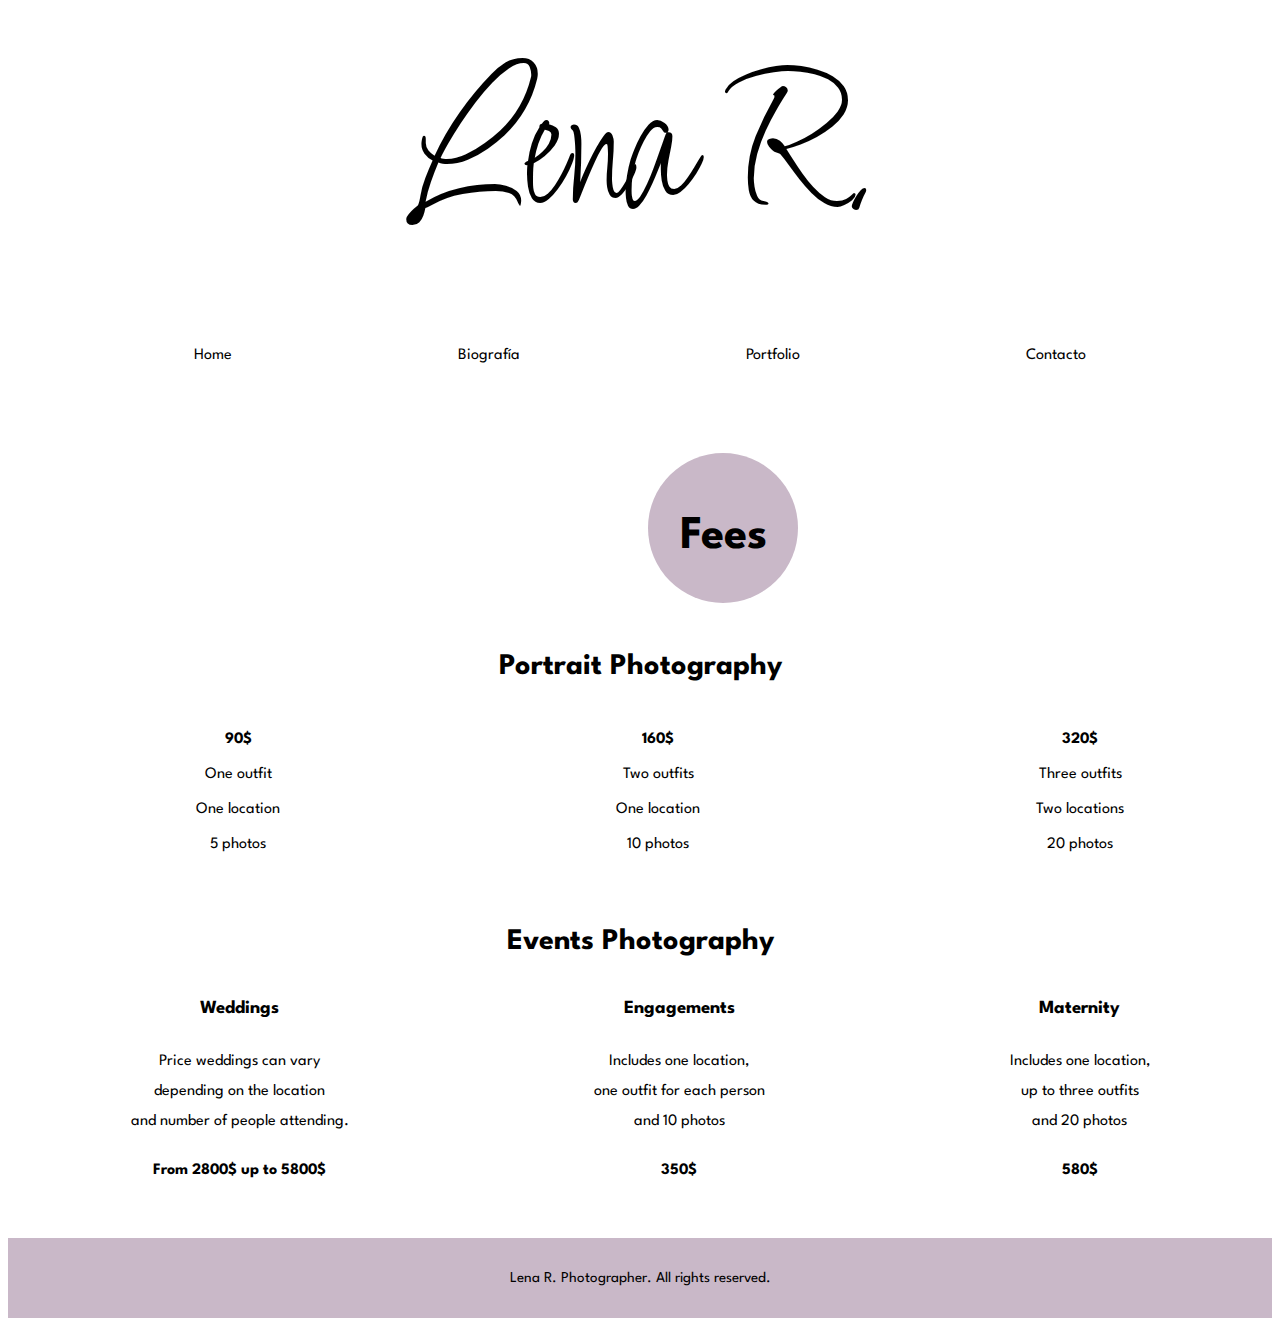
==== index.html @ c80189ec "overall changes" ====
<!DOCTYPE html>
<html lang="en">
<head>
    <meta charset="UTF-8">
    <meta http-equiv="X-UA-Compatible" content="IE=edge">
    <meta name="viewport" content="width=device-width, initial-scale=1.0">
    <title>Lena Radu</title>
    <link href="style.css" rel="stylesheet">
    <link rel="preconnect" href="https://fonts.googleapis.com">
    <link rel="preconnect" href="https://fonts.gstatic.com" crossorigin>
    <link href="https://fonts.googleapis.com/css2?family=Spartan:wght@300;400;700&display=swap" 
    rel="stylesheet">
    <link rel="preconnect" href="https://fonts.googleapis.com">
    <link rel="preconnect" href="https://fonts.gstatic.com" crossorigin>
    <link href="https://fonts.googleapis.com/css2?family=Licorice&display=swap" rel="stylesheet">

    

</head>
<body>
    <header class="banner">
        <h1>Lena R.</h1>
    </header>

        <nav class="navMenu">
            <a href="index.html" class="link">Home</a>
            <a href="biografia.html" class="link">Biografía</a>
            <a href="portfolio.html" class="link">Portfolio</a>
            <a href="contacto.html" class="link">Contacto</a>
        </nav>

        <!-- <div class="casa-andorra">
            <img src="img/casa.jpeg" 
            style="height: 100%; width: 100%; object-fit: contain">
            <img src="img/florMorada.jpeg"
            style="height: 100%; width: 100%; object-fit: contain">
        </div> -->
    

    <div class="fees">
        <h3>Fees</h3>
    </div>

    <div class="photography-fees">
        <h2>Portrait Photography</h2>
        <div class="portrait">
            
            <ul>
                <li class="price">90$</li>
                <li>One outfit</li>
                <li>One location</li>  
                <li>5 photos</li>     
            </ul>
            <ul>
                <li class="price">160$</li> 
                <li>Two outfits</li>
                <li>One location</li>  
                <li>10 photos</li> 
            </ul>
            <ul>
                <li class="price">320$</li> 
                <li>Three outfits</li>
                <li>Two locations</li>  
                <li>20 photos</li> 
            </ul>
        </div>

        <h2>Events Photography</h2>
        <div class="events">
            <div class="weddings">
                <h3>Weddings</h3>
                <p>Price weddings can vary <br>depending on the location <br>and number of people attending.</p>
                <li class="price">From 2800$ up to 5800$</li>
            </div>
             
            <div class="engagements">
                <h3>Engagements</h3>
                <p>Includes one location, <br>one outfit for each person <br>and 10 photos</p>
                <li class="price">350$</li>
            </div>
             
            <div class="maternity">
                <h3>Maternity</h3>
                <p>Includes one location, <br>up to three outfits <br>and 20 photos</p>
                <li class="price">580$</li> 
            </div>

        </div>
    </div>

    <footer>
        <p class="foot">Lena R. Photographer. All rights reserved.</p>
    </footer>
    
</body>
</html>
---- style.css ----
html{
    font-size: 62.5%;
    box-sizing: border-box;
    scroll-snap-type: y mandatory;
}
*, *:before, *:after {
    box-sizing: inherit;
}

body{
    font-size: 16px;
    font-family: 'Spartan', sans-serif;
}

.banner {
    height: 30rem;
    display: flex;
    justify-content: center;
    align-items: center;
}

h1 {
    font-family: 'Licorice', cursive;
    font-weight: 100;
    font-size: 20rem;
}

.navMenu {
    display: flex;
    flex-direction: row;
    justify-content: space-evenly;
    align-items: center;
} 

.link {
    text-decoration: none;
    font-weight: 400;
    color: black;
    padding: 4rem;
}

a:hover {
    text-decoration: underline;
}

.fees {
    background-color: #C9B8C8;
    font-weight: 700;
    font-size: 4rem;
    border-radius: 50%;
    height: 15rem;
    width: 15rem;
    margin-top: 5rem;
    display: flex;
    justify-content: center;
    align-items: center; 
    margin-left: 64rem;
}

li {
    list-style-type: none;
    padding: 1rem;
    text-align: center;
}
.price {
    font-weight: 700;
    display: flex;
    justify-content: space-around;
    align-items: center;
}

h2 {
    display: flex;
    justify-content: center;
    align-items: center;
    margin-top: 5rem;
    font-size: 3rem;
}

.portrait {
    display: flex;
    justify-content: space-around;
    align-items: center;
}

h3, p {
    display: flex;
    justify-content: center;
    align-items: center;
    text-align: center;
}

h3 {
    margin-bottom: 3rem;
}

.events {
    display: flex;
    justify-content: space-around;
    align-items: center;
}

p {
    line-height: 3rem;
}

footer {
    display: flex;
    justify-content: center;
    align-items: center;
    margin-top: 5rem;
    background-color:#C9B8C8;
    height: 8rem;
    width: 100%;
    font-size: 1.5rem;
}
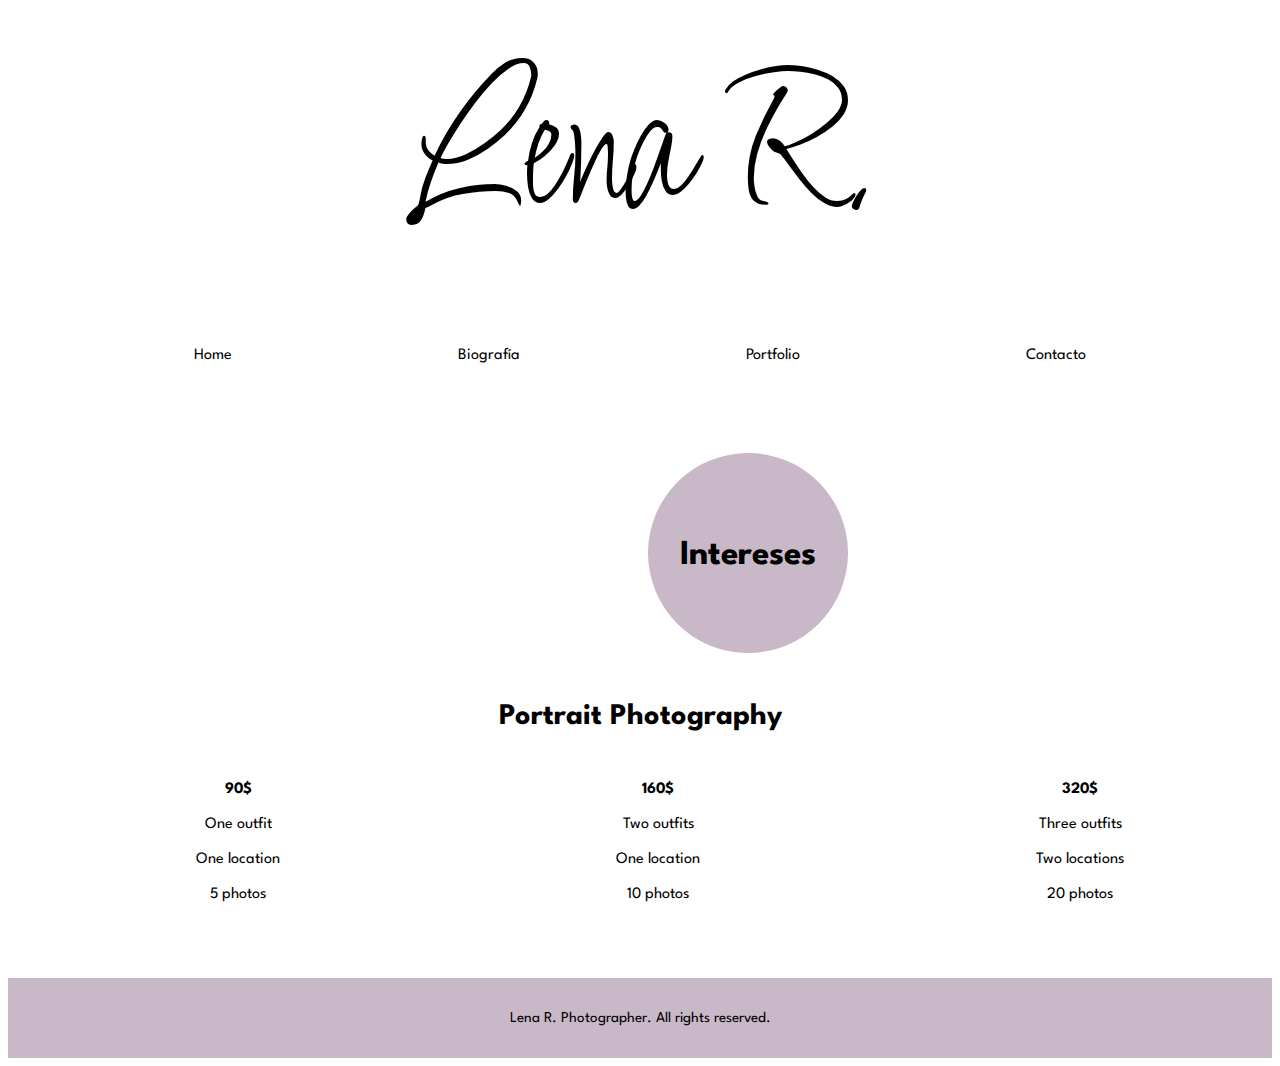
==== commit f9cc19e8: "index and css changes" ====
--- a/index.html
+++ b/index.html
@@ -38,7 +38,7 @@
     
 
     <div class="fees">
-        <h3>Fees</h3>
+        <h3>Intereses</h3>
     </div>
 
     <div class="photography-fees">
@@ -64,28 +64,6 @@
                 <li>20 photos</li> 
             </ul>
         </div>
-
-        <h2>Events Photography</h2>
-        <div class="events">
-            <div class="weddings">
-                <h3>Weddings</h3>
-                <p>Price weddings can vary <br>depending on the location <br>and number of people attending.</p>
-                <li class="price">From 2800$ up to 5800$</li>
-            </div>
-             
-            <div class="engagements">
-                <h3>Engagements</h3>
-                <p>Includes one location, <br>one outfit for each person <br>and 10 photos</p>
-                <li class="price">350$</li>
-            </div>
-             
-            <div class="maternity">
-                <h3>Maternity</h3>
-                <p>Includes one location, <br>up to three outfits <br>and 20 photos</p>
-                <li class="price">580$</li> 
-            </div>
-
-        </div>
     </div>
 
     <footer>
--- a/style.css
+++ b/style.css
@@ -46,11 +46,10 @@
 
 .fees {
     background-color: #C9B8C8;
-    font-weight: 700;
-    font-size: 4rem;
+    font-size: 3rem;
     border-radius: 50%;
-    height: 15rem;
-    width: 15rem;
+    height: 20rem;
+    width: 20rem;
     margin-top: 5rem;
     display: flex;
     justify-content: center;
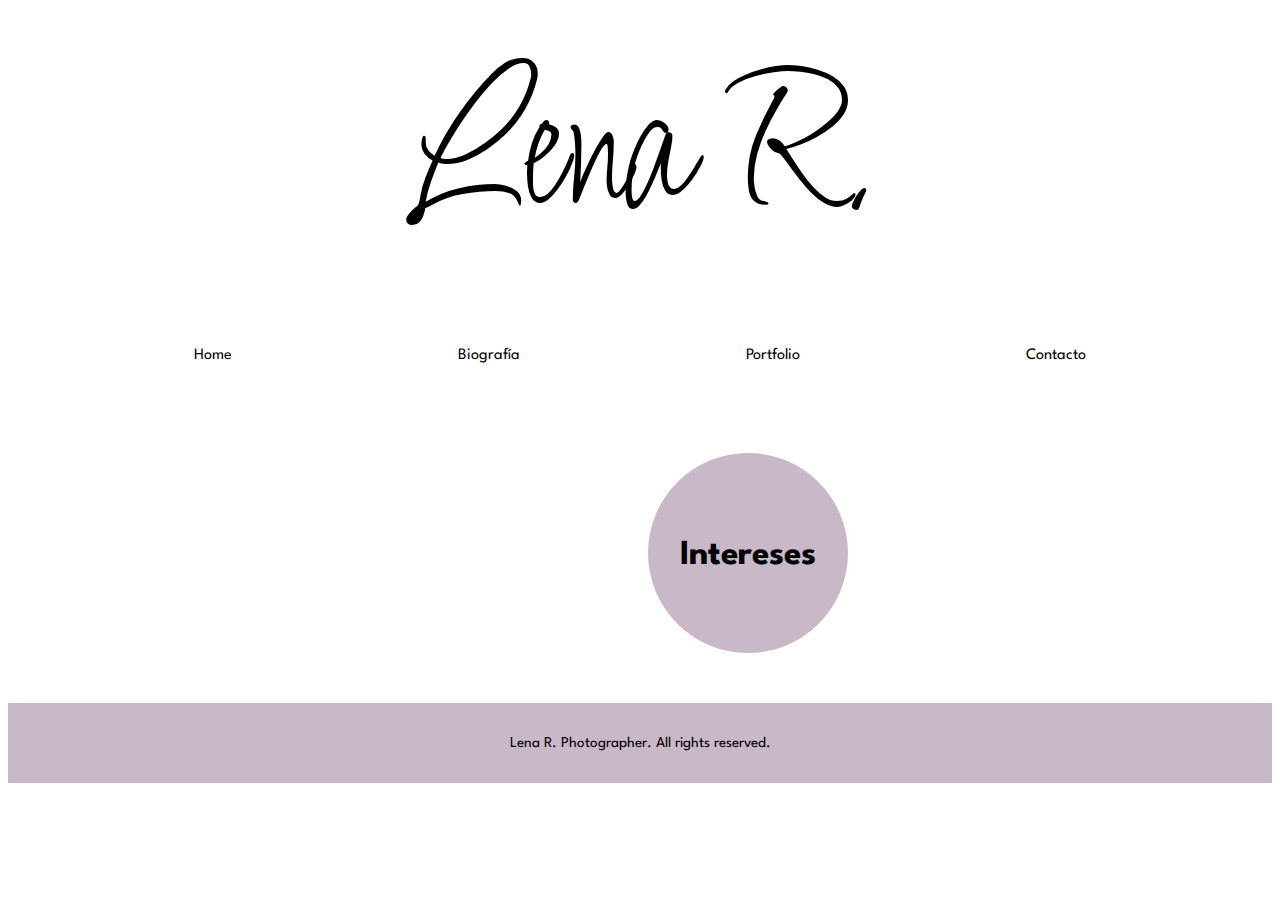
==== commit a7af92f7: "minor changes" ====
--- a/index.html
+++ b/index.html
@@ -13,11 +13,10 @@
     <link rel="preconnect" href="https://fonts.googleapis.com">
     <link rel="preconnect" href="https://fonts.gstatic.com" crossorigin>
     <link href="https://fonts.googleapis.com/css2?family=Licorice&display=swap" rel="stylesheet">
+</head>
 
+<body>
     
-
-</head>
-<body>
     <header class="banner">
         <h1>Lena R.</h1>
     </header>
@@ -40,7 +39,7 @@
     <div class="fees">
         <h3>Intereses</h3>
     </div>
-
+<!-- 
     <div class="photography-fees">
         <h2>Portrait Photography</h2>
         <div class="portrait">
@@ -64,7 +63,7 @@
                 <li>20 photos</li> 
             </ul>
         </div>
-    </div>
+    </div> -->
 
     <footer>
         <p class="foot">Lena R. Photographer. All rights reserved.</p>
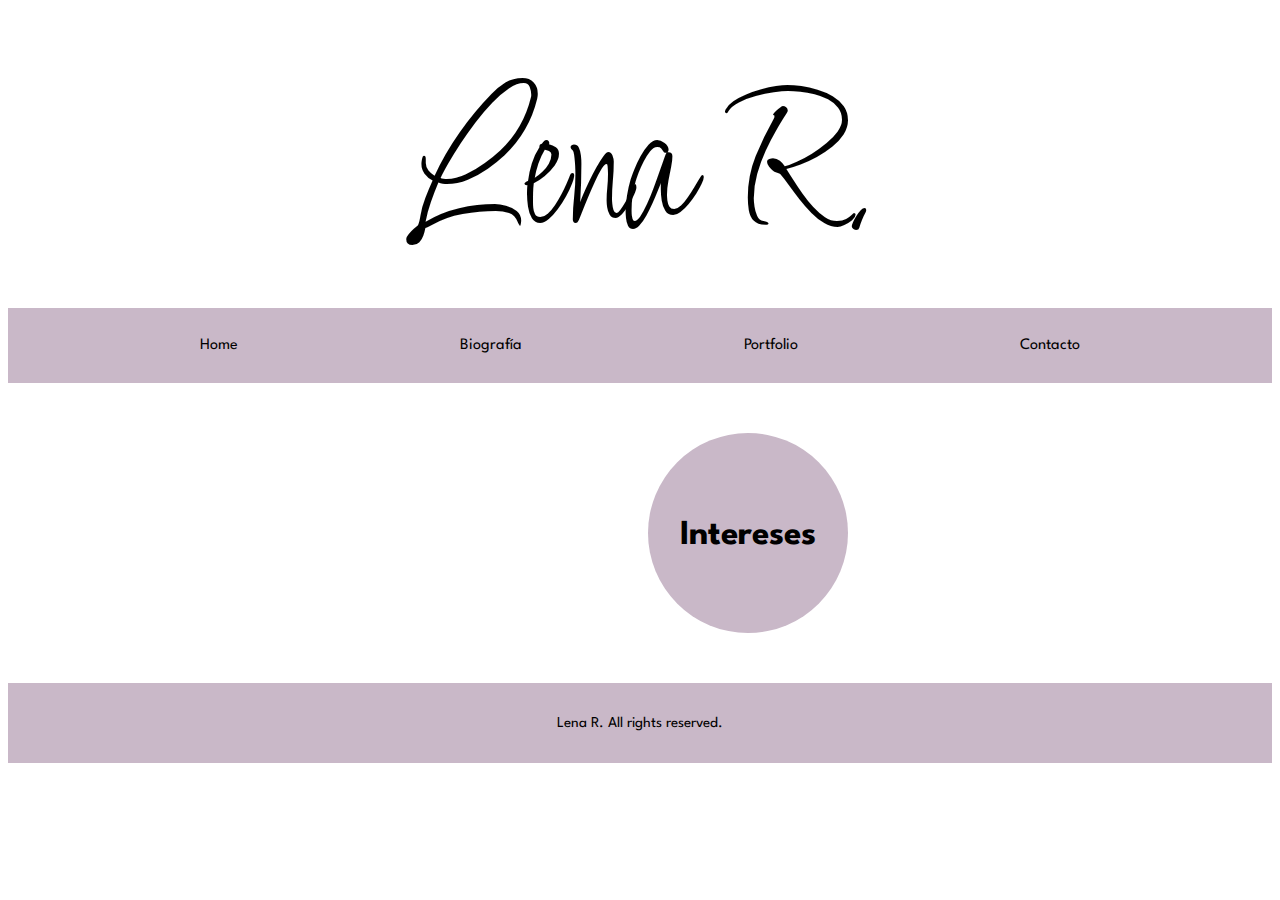
==== commit efaa228f: "overall changes" ====
--- a/index.html
+++ b/index.html
@@ -66,8 +66,8 @@
     </div> -->
 
     <footer>
-        <p class="foot">Lena R. Photographer. All rights reserved.</p>
+        <p class="foot">Lena R. All rights reserved.</p>
     </footer>
     
 </body>
-</html>+</html>
--- a/style.css
+++ b/style.css
@@ -18,6 +18,7 @@
     display: flex;
     justify-content: center;
     align-items: center;
+    padding-top: 4rem;
 }
 
 h1 {
@@ -31,17 +32,19 @@
     flex-direction: row;
     justify-content: space-evenly;
     align-items: center;
+    background-color: #C9B8C8;
 } 
 
 .link {
     text-decoration: none;
     font-weight: 400;
     color: black;
-    padding: 4rem;
+    padding: 3rem;
 }
 
 a:hover {
     text-decoration: underline;
+    color: #704C52;
 }
 
 .fees {
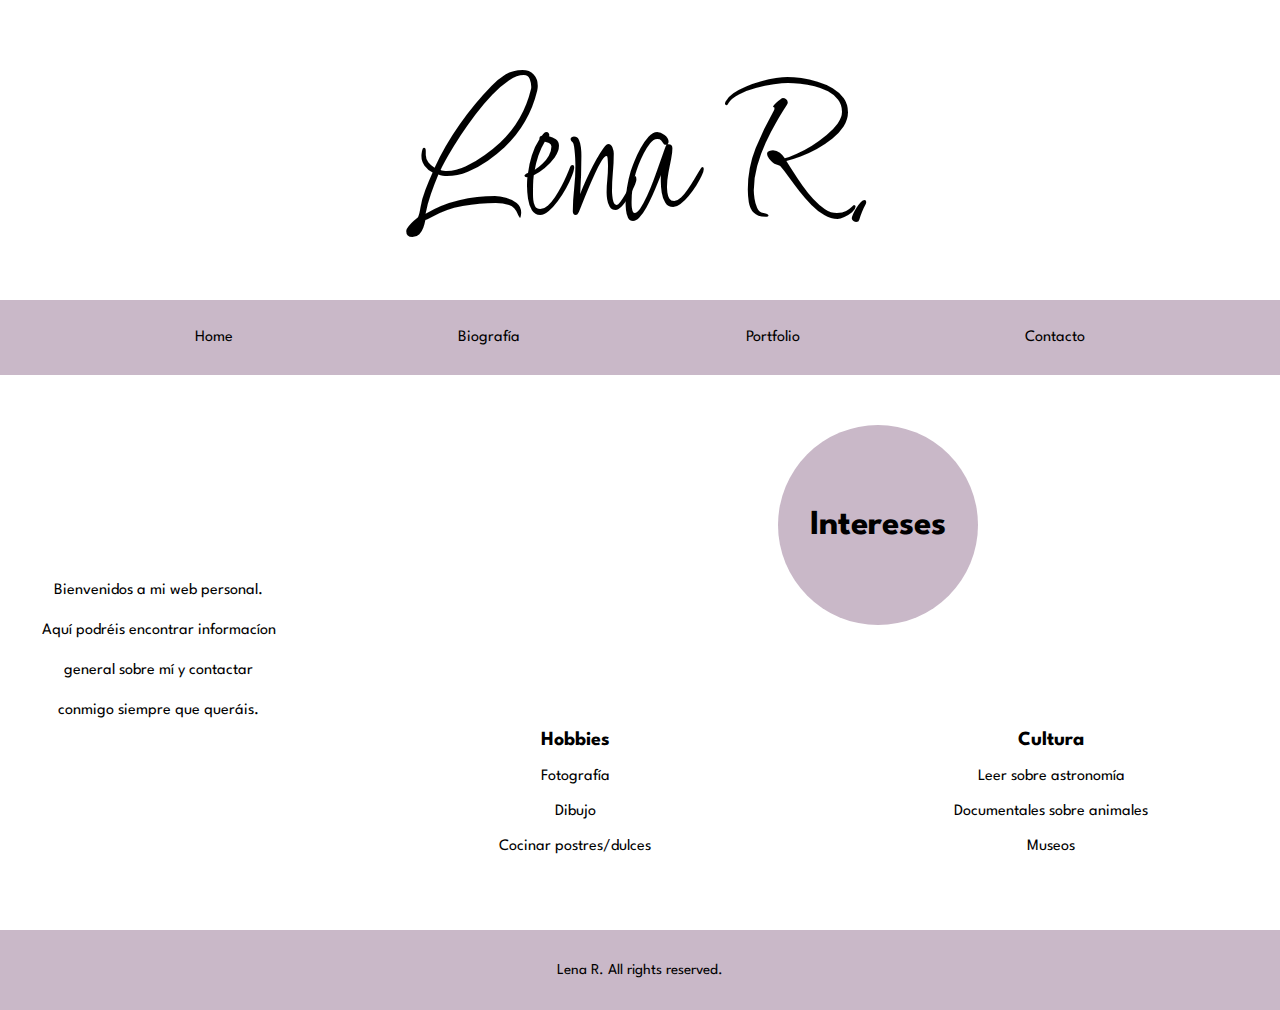
==== commit c4c11260: "index and porfolio changes" ====
--- a/index.html
+++ b/index.html
@@ -21,49 +21,45 @@
         <h1>Lena R.</h1>
     </header>
 
-        <nav class="navMenu">
-            <a href="index.html" class="link">Home</a>
-            <a href="biografia.html" class="link">Biografía</a>
-            <a href="portfolio.html" class="link">Portfolio</a>
-            <a href="contacto.html" class="link">Contacto</a>
+        <nav>
+            <a href="index.html">Home</a>
+            <a href="biografia.html">Biografía</a>
+            <a href="portfolio.html">Portfolio</a>
+            <a href="contacto.html">Contacto</a>
         </nav>
 
-        <!-- <div class="casa-andorra">
-            <img src="img/casa.jpeg" 
-            style="height: 100%; width: 100%; object-fit: contain">
-            <img src="img/florMorada.jpeg"
-            style="height: 100%; width: 100%; object-fit: contain">
-        </div> -->
+        <main class="content">
+
+            <aside>
+                <p>
+                    Bienvenidos a mi web personal. <br>Aquí podréis encontrar informacíon <br>general
+                    sobre mí y contactar <br>conmigo siempre que queráis.
+                </p>
+            </aside>
+
+            <section>
+                <section class="interest">
+                    <h3>Intereses</h3>
+                </section>
     
+                <section class="aboutMe">
+                    <ul>
+                        <li class="title">Hobbies</li>
+                        <li>Fotografía</li>
+                        <li>Dibujo</li>
+                        <li>Cocinar postres/dulces</li>
+                    </ul>
+    
+                    <ul>
+                        <li class="title">Cultura</li>
+                        <li>Leer sobre astronomía</li>
+                        <li>Documentales sobre animales</li>
+                        <li>Museos</li>
+                    </ul>
+                </section>
+            </section>
 
-    <div class="fees">
-        <h3>Intereses</h3>
-    </div>
-<!-- 
-    <div class="photography-fees">
-        <h2>Portrait Photography</h2>
-        <div class="portrait">
-            
-            <ul>
-                <li class="price">90$</li>
-                <li>One outfit</li>
-                <li>One location</li>  
-                <li>5 photos</li>     
-            </ul>
-            <ul>
-                <li class="price">160$</li> 
-                <li>Two outfits</li>
-                <li>One location</li>  
-                <li>10 photos</li> 
-            </ul>
-            <ul>
-                <li class="price">320$</li> 
-                <li>Three outfits</li>
-                <li>Two locations</li>  
-                <li>20 photos</li> 
-            </ul>
-        </div>
-    </div> -->
+        </main>
 
     <footer>
         <p class="foot">Lena R. All rights reserved.</p>
--- a/style.css
+++ b/style.css
@@ -4,6 +4,7 @@
     box-sizing: border-box;
     scroll-snap-type: y mandatory;
 }
+
 *, *:before, *:after {
     box-sizing: inherit;
 }
@@ -11,6 +12,7 @@
 body{
     font-size: 16px;
     font-family: 'Spartan', sans-serif;
+    margin: 0;
 }
 
 .banner {
@@ -27,7 +29,7 @@
     font-size: 20rem;
 }
 
-.navMenu {
+nav {
     display: flex;
     flex-direction: row;
     justify-content: space-evenly;
@@ -35,7 +37,7 @@
     background-color: #C9B8C8;
 } 
 
-.link {
+a {
     text-decoration: none;
     font-weight: 400;
     color: black;
@@ -47,7 +49,23 @@
     color: #704C52;
 }
 
-.fees {
+.content {
+    display: grid;
+    grid-template-columns: 1fr 3fr;
+    column-gap: 1rem;
+}
+
+aside p {
+    display: flex;
+    justify-content: center;
+    align-items: center;
+    text-align: center;
+    padding-top: 10rem;
+    line-height: 4rem;
+    padding-top: 18rem;
+}
+
+.interest {
     background-color: #C9B8C8;
     font-size: 3rem;
     border-radius: 50%;
@@ -55,56 +73,33 @@
     width: 20rem;
     margin-top: 5rem;
     display: flex;
+    justify-content: center; 
+    margin-left: 45rem;
+}
+
+h3 {
+    display: flex;
     justify-content: center;
-    align-items: center; 
-    margin-left: 64rem;
+    align-items: center;
+    text-align: center;
+}
+
+.aboutMe {
+    display: flex;
+    justify-content: space-around;
+    align-items: center;
+    margin-top: 8rem;
+}
+
+.title {
+    font-size: 2rem;
+    font-weight: 700;
 }
 
 li {
     list-style-type: none;
     padding: 1rem;
     text-align: center;
-}
-.price {
-    font-weight: 700;
-    display: flex;
-    justify-content: space-around;
-    align-items: center;
-}
-
-h2 {
-    display: flex;
-    justify-content: center;
-    align-items: center;
-    margin-top: 5rem;
-    font-size: 3rem;
-}
-
-.portrait {
-    display: flex;
-    justify-content: space-around;
-    align-items: center;
-}
-
-h3, p {
-    display: flex;
-    justify-content: center;
-    align-items: center;
-    text-align: center;
-}
-
-h3 {
-    margin-bottom: 3rem;
-}
-
-.events {
-    display: flex;
-    justify-content: space-around;
-    align-items: center;
-}
-
-p {
-    line-height: 3rem;
 }
 
 footer {
@@ -116,5 +111,4 @@
     height: 8rem;
     width: 100%;
     font-size: 1.5rem;
-}
-
+}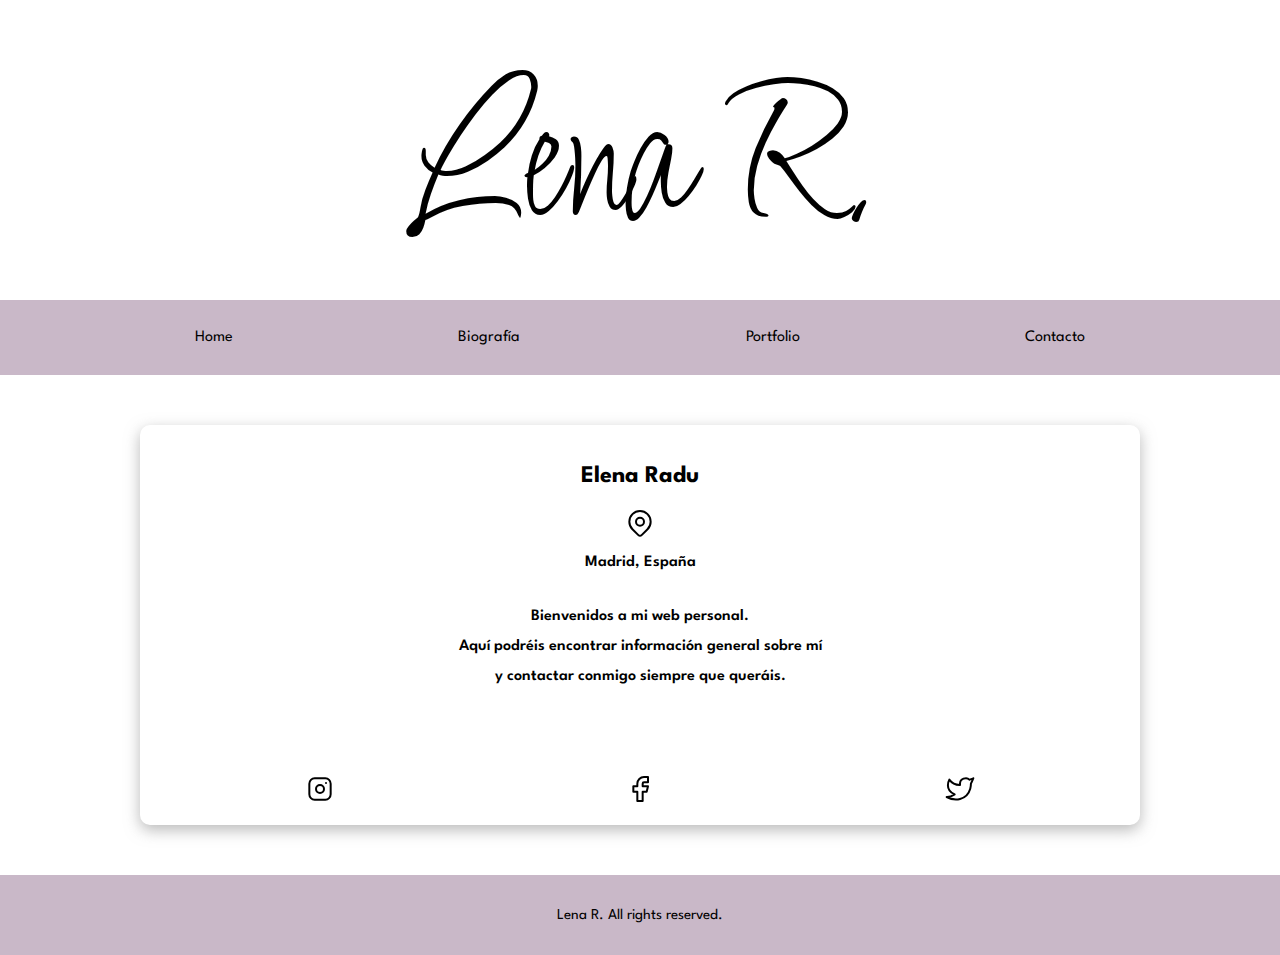
==== commit e8144057: "home done" ====
--- a/index.html
+++ b/index.html
@@ -5,11 +5,14 @@
     <meta http-equiv="X-UA-Compatible" content="IE=edge">
     <meta name="viewport" content="width=device-width, initial-scale=1.0">
     <title>Lena Radu</title>
+
     <link href="style.css" rel="stylesheet">
+
     <link rel="preconnect" href="https://fonts.googleapis.com">
     <link rel="preconnect" href="https://fonts.gstatic.com" crossorigin>
     <link href="https://fonts.googleapis.com/css2?family=Spartan:wght@300;400;700&display=swap" 
     rel="stylesheet">
+
     <link rel="preconnect" href="https://fonts.googleapis.com">
     <link rel="preconnect" href="https://fonts.gstatic.com" crossorigin>
     <link href="https://fonts.googleapis.com/css2?family=Licorice&display=swap" rel="stylesheet">
@@ -28,35 +31,51 @@
             <a href="contacto.html">Contacto</a>
         </nav>
 
-        <main class="content">
+        <main>
 
-            <aside>
-                <p>
-                    Bienvenidos a mi web personal. <br>Aquí podréis encontrar informacíon <br>general
-                    sobre mí y contactar <br>conmigo siempre que queráis.
-                </p>
-            </aside>
+            <section class="content">
 
-            <section>
-                <section class="interest">
-                    <h3>Intereses</h3>
-                </section>
-    
-                <section class="aboutMe">
-                    <ul>
-                        <li class="title">Hobbies</li>
-                        <li>Fotografía</li>
-                        <li>Dibujo</li>
-                        <li>Cocinar postres/dulces</li>
-                    </ul>
-    
-                    <ul>
-                        <li class="title">Cultura</li>
-                        <li>Leer sobre astronomía</li>
-                        <li>Documentales sobre animales</li>
-                        <li>Museos</li>
-                    </ul>
-                </section>
+                <div class="aboutMe">
+                
+                    <div class="location">
+                        <h2>Elena Radu</h2>
+                        <svg xmlns="http://www.w3.org/2000/svg" class="icon icon-tabler icon-tabler-map-pin" width="32" height="32" viewBox="0 0 24 24" stroke-width="1.5" stroke="#000000" fill="none" stroke-linecap="round" stroke-linejoin="round">
+                            <path stroke="none" d="M0 0h24v24H0z" fill="none"/>
+                            <circle cx="12" cy="11" r="3" />
+                            <path d="M17.657 16.657l-4.243 4.243a2 2 0 0 1 -2.827 0l-4.244 -4.243a8 8 0 1 1 11.314 0z" />
+                        </svg>
+                        <p>Madrid, España</p>
+                    </div>
+
+                    <div class="info">
+                        <p>
+                            Bienvenidos a mi web personal. <br>Aquí podréis encontrar información general
+                            sobre mí <br>y contactar conmigo siempre que queráis.
+                        </p> 
+                    </div>
+
+                    <div class="icons">
+                        <svg xmlns="http://www.w3.org/2000/svg" class="icon icon-tabler icon-tabler-brand-instagram" width="32" height="32" viewBox="0 0 24 24" stroke-width="1.5" stroke="#000000" fill="none" stroke-linecap="round" stroke-linejoin="round">
+                            <path stroke="none" d="M0 0h24v24H0z" fill="none"/>
+                            <rect x="4" y="4" width="16" height="16" rx="4" />
+                            <circle cx="12" cy="12" r="3" />
+                            <line x1="16.5" y1="7.5" x2="16.5" y2="7.501" />
+                          </svg>
+
+                          <svg xmlns="http://www.w3.org/2000/svg" class="icon icon-tabler icon-tabler-brand-facebook" width="32" height="32" viewBox="0 0 24 24" stroke-width="1.5" stroke="#000000" fill="none" stroke-linecap="round" stroke-linejoin="round">
+                            <path stroke=
+                            "none" d="M0 0h24v24H0z" fill="none"/>
+                            <path d="M7 10v4h3v7h4v-7h3l1 -4h-4v-2a1 1 0 0 1 1 -1h3v-4h-3a5 5 0 0 0 -5 5v2h-3" />
+                          </svg>
+
+                          <svg xmlns="http://www.w3.org/2000/svg" class="icon icon-tabler icon-tabler-brand-twitter" width="32" height="32" viewBox="0 0 24 24" stroke-width="1.5" stroke="#000000" fill="none" stroke-linecap="round" stroke-linejoin="round">
+                            <path stroke="none" d="M0 0h24v24H0z" fill="none"/>
+                            <path d="M22 4.01c-1 .49 -1.98 .689 -3 .99c-1.121 -1.265 -2.783 -1.335 -4.38 -.737s-2.643 2.06 -2.62 3.737v1c-3.245 .083 -6.135 -1.395 -8 -4c0 0 -4.182 7.433 4 11c-1.872 1.247 -3.739 2.088 -6 2c3.308 1.803 6.913 2.423 10.034 1.517c3.58 -1.04 6.522 -3.723 7.651 -7.742a13.84 13.84 0 0 0 .497 -3.753c-.002 -.249 1.51 -2.772 1.818 -4.013z" />
+                          </svg>
+                    </div>
+
+                </div>
+
             </section>
 
         </main>
--- a/style.css
+++ b/style.css
@@ -15,18 +15,22 @@
     margin: 0;
 }
 
+.content p {
+    font-weight: 600;
+}
+
+h1 {
+    font-family: 'Licorice', cursive;
+    font-weight: 100;
+    font-size: 20rem;
+}
+
 .banner {
     height: 30rem;
     display: flex;
     justify-content: center;
     align-items: center;
     padding-top: 4rem;
-}
-
-h1 {
-    font-family: 'Licorice', cursive;
-    font-weight: 100;
-    font-size: 20rem;
 }
 
 nav {
@@ -49,57 +53,47 @@
     color: #704C52;
 }
 
-.content {
-    display: grid;
-    grid-template-columns: 1fr 3fr;
-    column-gap: 1rem;
-}
-
-aside p {
+main {
     display: flex;
     justify-content: center;
-    align-items: center;
-    text-align: center;
-    padding-top: 10rem;
-    line-height: 4rem;
-    padding-top: 18rem;
-}
-
-.interest {
-    background-color: #C9B8C8;
-    font-size: 3rem;
-    border-radius: 50%;
-    height: 20rem;
-    width: 20rem;
     margin-top: 5rem;
-    display: flex;
-    justify-content: center; 
-    margin-left: 45rem;
-}
-
-h3 {
-    display: flex;
-    justify-content: center;
-    align-items: center;
-    text-align: center;
 }
 
 .aboutMe {
+    box-shadow: 0px 5px 15px 0px rgba(138,138,138,0.6);
+    background-color: white;
+    height: 40rem;
+    width: 100rem;
+    display: flex;
+    flex-direction: column;
+    align-items: center;
+    padding: 2rem;
+    border-radius: 1rem;
+    background-image: url(./img/flor2.jpeg);
+    background-repeat: no-repeat;
+    background-size: cover;
+}
+
+
+.location {
+    display: flex;
+    flex-direction: column;
+    align-items: center;
+}
+
+.info {
+    display: flex;
+    justify-content: center;
+    text-align: center;
+    line-height: 3rem;
+}
+
+.icons {
     display: flex;
     justify-content: space-around;
-    align-items: center;
-    margin-top: 8rem;
-}
-
-.title {
-    font-size: 2rem;
-    font-weight: 700;
-}
-
-li {
-    list-style-type: none;
-    padding: 1rem;
-    text-align: center;
+    align-items: flex-end;
+    height: 40rem;
+    width: 100%;
 }
 
 footer {
@@ -111,4 +105,4 @@
     height: 8rem;
     width: 100%;
     font-size: 1.5rem;
-}+} 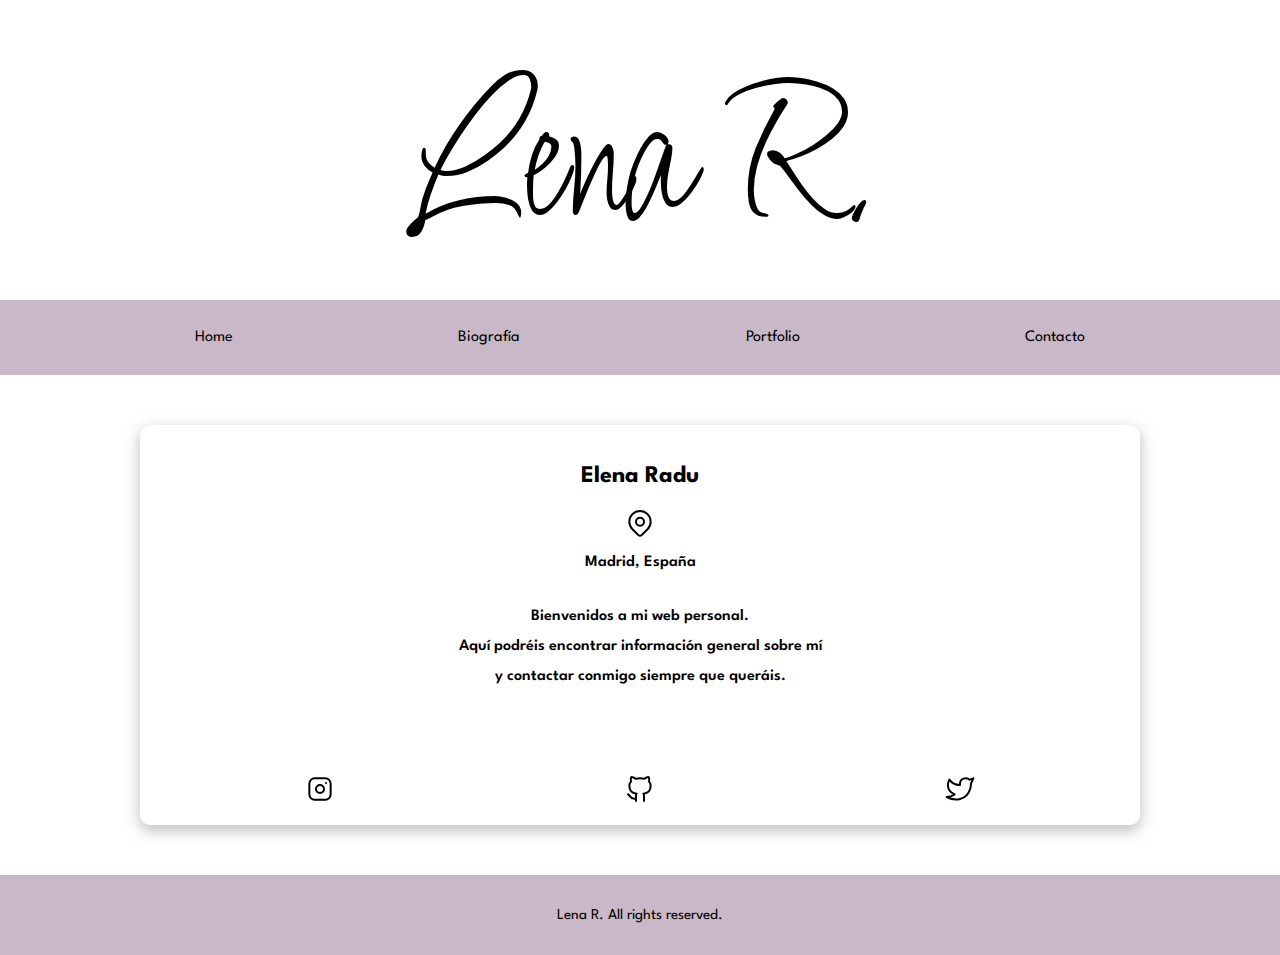
==== commit ab94a1e7: "portfolio done" ====
--- a/index.html
+++ b/index.html
@@ -62,10 +62,9 @@
                             <line x1="16.5" y1="7.5" x2="16.5" y2="7.501" />
                           </svg>
 
-                          <svg xmlns="http://www.w3.org/2000/svg" class="icon icon-tabler icon-tabler-brand-facebook" width="32" height="32" viewBox="0 0 24 24" stroke-width="1.5" stroke="#000000" fill="none" stroke-linecap="round" stroke-linejoin="round">
-                            <path stroke=
-                            "none" d="M0 0h24v24H0z" fill="none"/>
-                            <path d="M7 10v4h3v7h4v-7h3l1 -4h-4v-2a1 1 0 0 1 1 -1h3v-4h-3a5 5 0 0 0 -5 5v2h-3" />
+                          <svg xmlns="http://www.w3.org/2000/svg" class="icon icon-tabler icon-tabler-brand-github" width="32" height="32" viewBox="0 0 24 24" stroke-width="1.5" stroke="#000000" fill="none" stroke-linecap="round" stroke-linejoin="round">
+                            <path stroke="none" d="M0 0h24v24H0z" fill="none"/>
+                            <path d="M9 19c-4.3 1.4 -4.3 -2.5 -6 -3m12 5v-3.5c0 -1 .1 -1.4 -.5 -2c2.8 -.3 5.5 -1.4 5.5 -6a4.6 4.6 0 0 0 -1.3 -3.2a4.2 4.2 0 0 0 -.1 -3.2s-1.1 -.3 -3.5 1.3a12.3 12.3 0 0 0 -6.2 0c-2.4 -1.6 -3.5 -1.3 -3.5 -1.3a4.2 4.2 0 0 0 -.1 3.2a4.6 4.6 0 0 0 -1.3 3.2c0 4.6 2.7 5.7 5.5 6c-.6 .6 -.6 1.2 -.5 2v3.5" />
                           </svg>
 
                           <svg xmlns="http://www.w3.org/2000/svg" class="icon icon-tabler icon-tabler-brand-twitter" width="32" height="32" viewBox="0 0 24 24" stroke-width="1.5" stroke="#000000" fill="none" stroke-linecap="round" stroke-linejoin="round">
